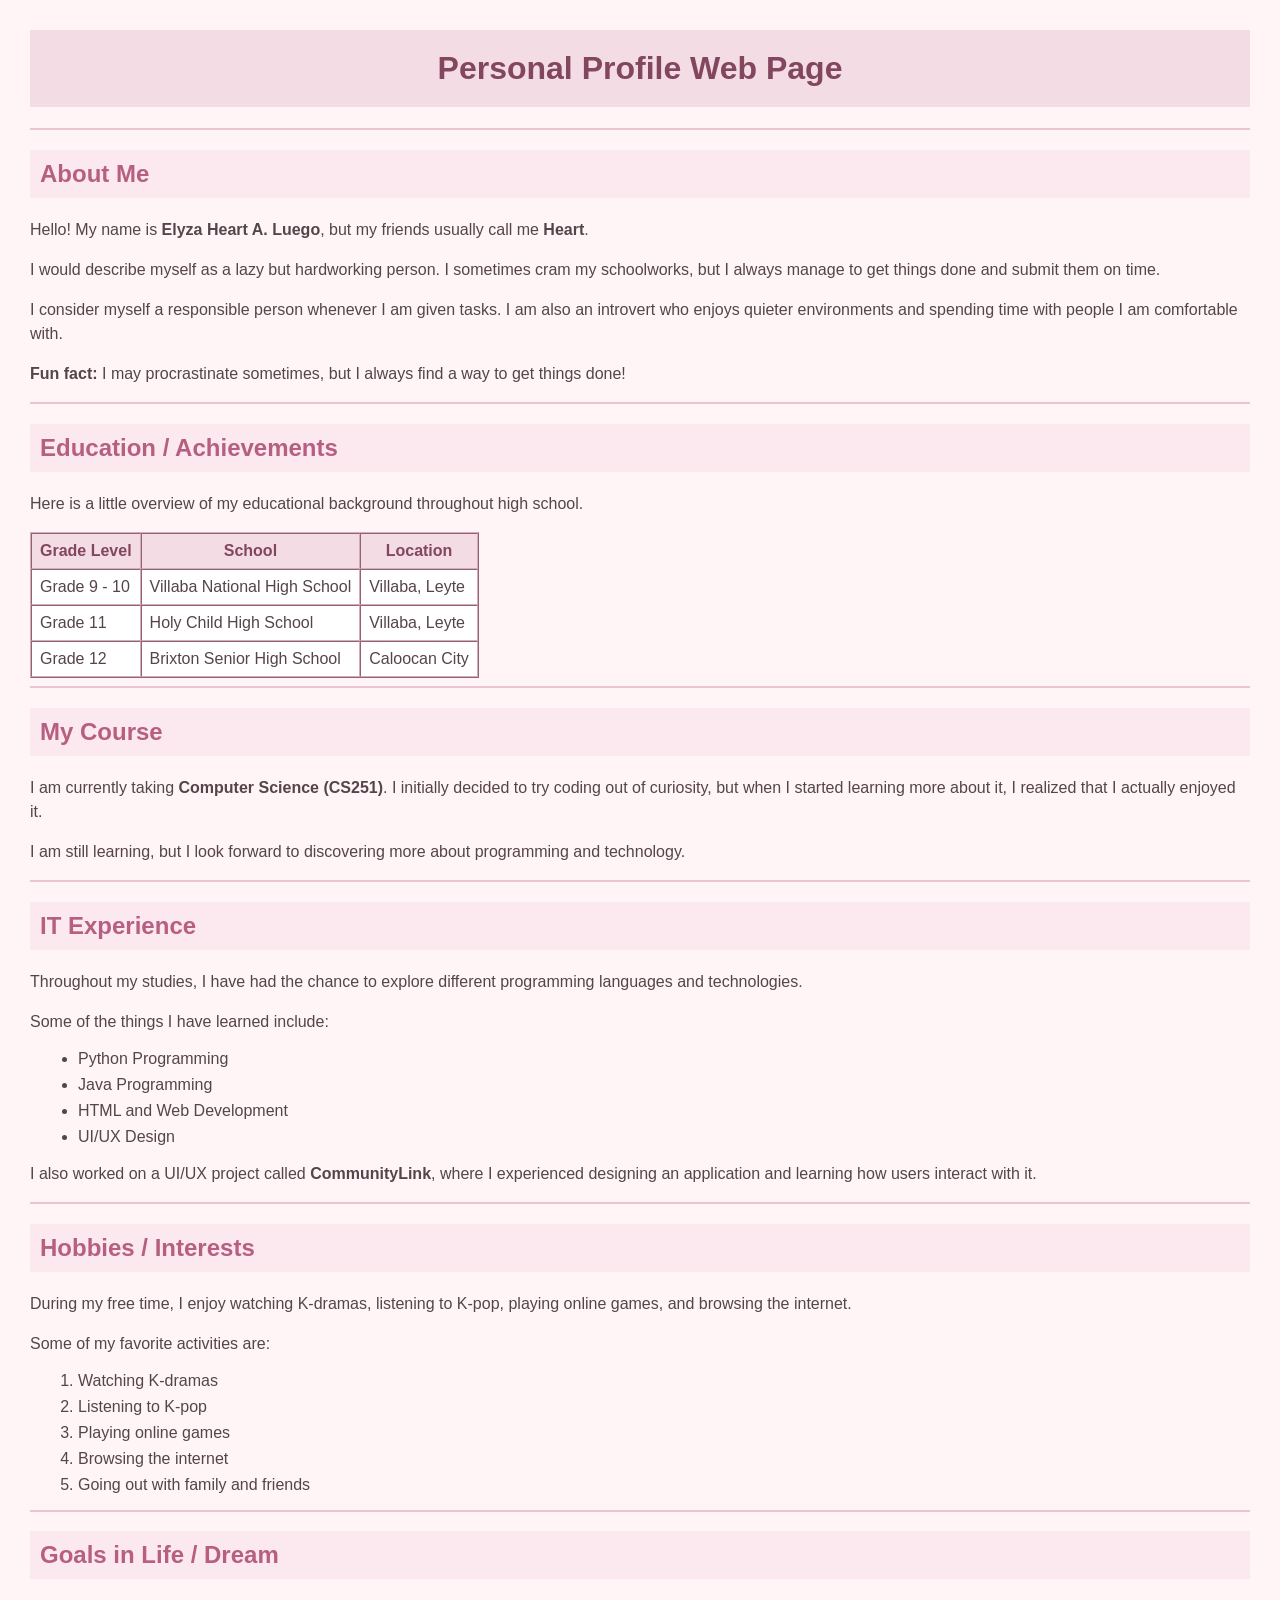
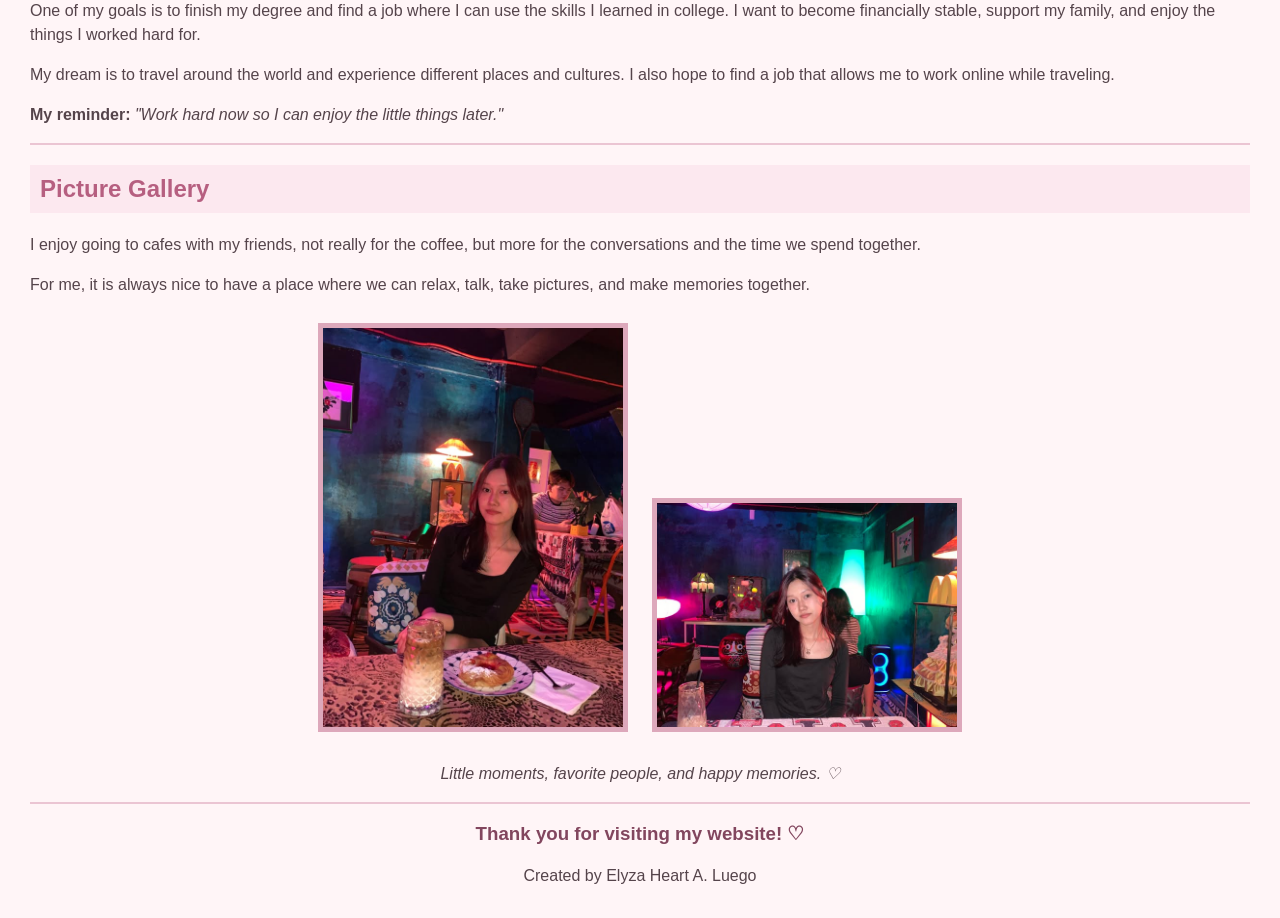
==== introduction/index.html @ 78fad9eb "Refactor HTML structure and remove inline styles" ====
<!DOCTYPE html>
<html lang="en">

<head>
    <link rel="stylesheet" href="css/mystyle.css">
    <title>Heart's Personal Website</title>
    <meta charset="UTF-8">
</head>

<body>

    <h1>
        Personal Profile Web Page
    </h1>

    <hr>

    <h2>About Me</h2>

    <p>
        Hello! My name is <b>Elyza Heart A. Luego</b>,
        but my friends usually call me <b>Heart</b>.
    </p>

    <p>
        I would describe myself as a lazy but hardworking
        person. I sometimes cram my schoolworks, but I
        always manage to get things done and submit them
        on time.
    </p>

    <p>
        I consider myself a responsible person whenever
        I am given tasks. I am also an introvert who enjoys
        quieter environments and spending time with
        people I am comfortable with.
    </p>

    <p>
        <b>Fun fact:</b> I may procrastinate sometimes,
        but I always find a way to get things done!
    </p>

    <hr>

    <h2>Education / Achievements</h2>

    <p>
        Here is a little overview of my educational
        background throughout high school.
    </p>

    <table border="1" cellpadding="5" cellspacing="0">

        <tr>
            <th>Grade Level</th>
            <th>School</th>
            <th>Location</th>
        </tr>

        <tr>
            <td>Grade 9 - 10</td>
            <td>Villaba National High School</td>
            <td>Villaba, Leyte</td>
        </tr>

        <tr>
            <td>Grade 11</td>
            <td>Holy Child High School</td>
            <td>Villaba, Leyte</td>
        </tr>

        <tr>
            <td>Grade 12</td>
            <td>Brixton Senior High School</td>
            <td>Caloocan City</td>
        </tr>

    </table>

    <hr>

    <h2>My Course</h2>

    <p>
        I am currently taking <b>Computer Science (CS251)</b>.
        I initially decided to try coding out of curiosity,
        but when I started learning more about it,
        I realized that I actually enjoyed it.
    </p>

    <p>
        I am still learning, but I look forward to
        discovering more about programming and technology.
    </p>

    <hr>

    <h2>IT Experience</h2>

    <p>
        Throughout my studies, I have had the chance
        to explore different programming languages
        and technologies.
    </p>

    <p>Some of the things I have learned include:</p>

    <ul>
        <li>Python Programming</li>
        <li>Java Programming</li>
        <li>HTML and Web Development</li>
        <li>UI/UX Design</li>
    </ul>

    <p>
        I also worked on a UI/UX project called
        <b>CommunityLink</b>, where I experienced
        designing an application and learning how
        users interact with it.
    </p>

    <hr>

    <h2>Hobbies / Interests</h2>

    <p>
        During my free time, I enjoy watching K-dramas,
        listening to K-pop, playing online games,
        and browsing the internet.
    </p>

    <p>Some of my favorite activities are:</p>

    <ol>
        <li>Watching K-dramas</li>
        <li>Listening to K-pop</li>
        <li>Playing online games</li>
        <li>Browsing the internet</li>
        <li>Going out with family and friends</li>
    </ol>

    <hr>

    <h2>Goals in Life / Dream</h2>

    <p>
        One of my goals is to finish my degree and find
        a job where I can use the skills I learned in
        college. I want to become financially stable,
        support my family, and enjoy the things I worked
        hard for.
    </p>

    <p>
        My dream is to travel around the world and
        experience different places and cultures.
        I also hope to find a job that allows me to
        work online while traveling.
    </p>

    <p>
        <b>My reminder:</b>
        <i>"Work hard now so I can enjoy the little
        things later."</i>
    </p>

    <hr>

    <h2>Picture Gallery</h2>

    <p>
        I enjoy going to cafes with my friends,
        not really for the coffee, but more for
        the conversations and the time we spend together.
    </p>

    <p>
        For me, it is always nice to have a place
        where we can relax, talk, take pictures,
        and make memories together.
    </p>

    <center>

        <img src="image/cafe1.jpg"
             alt="A cafe visit"
             width="300" border="5">

        <img src="image/cafe2.jpg"
             alt="Cafe memory"
             width="300" border="5">

    </center>

    <p align="center">
        <i>
            Little moments, favorite people,
            and happy memories. ♡
        </i>
    </p>

    <hr>

    <center>
        <h3>
            Thank you for visiting my website! ♡
        </h3>

        <p>Created by Elyza Heart A. Luego</p>
    </center>

</body>
</html>
---- introduction/css/mystyle.css ----
body {
    background-color: #FFF5F7;
    color: #55444B;
    font-family: Arial;
    margin: 30px;
}

h1 {
    color: #82465E;
    text-align: center;
    background-color: #F4DCE5;
    padding: 20px;
}

h2 {
    color: #B65F80;
    background-color: #FCE8EF;
    padding: 10px;
}

h3 {
    color: #82465E;
}

p {
    line-height: 1.5;
}

hr {
    border: 1px solid #EBC5D3;
}

table {
    border-color: #DDA8BB;
    background-color: #FFFFFF;
}

th {
    background-color: #F4DCE5;
    color: #82465E;
    padding: 8px;
}

td {
    padding: 8px;
}

li {
    margin: 8px;
}

img {
    border-color: #DDA8BB;
    margin: 10px;
}
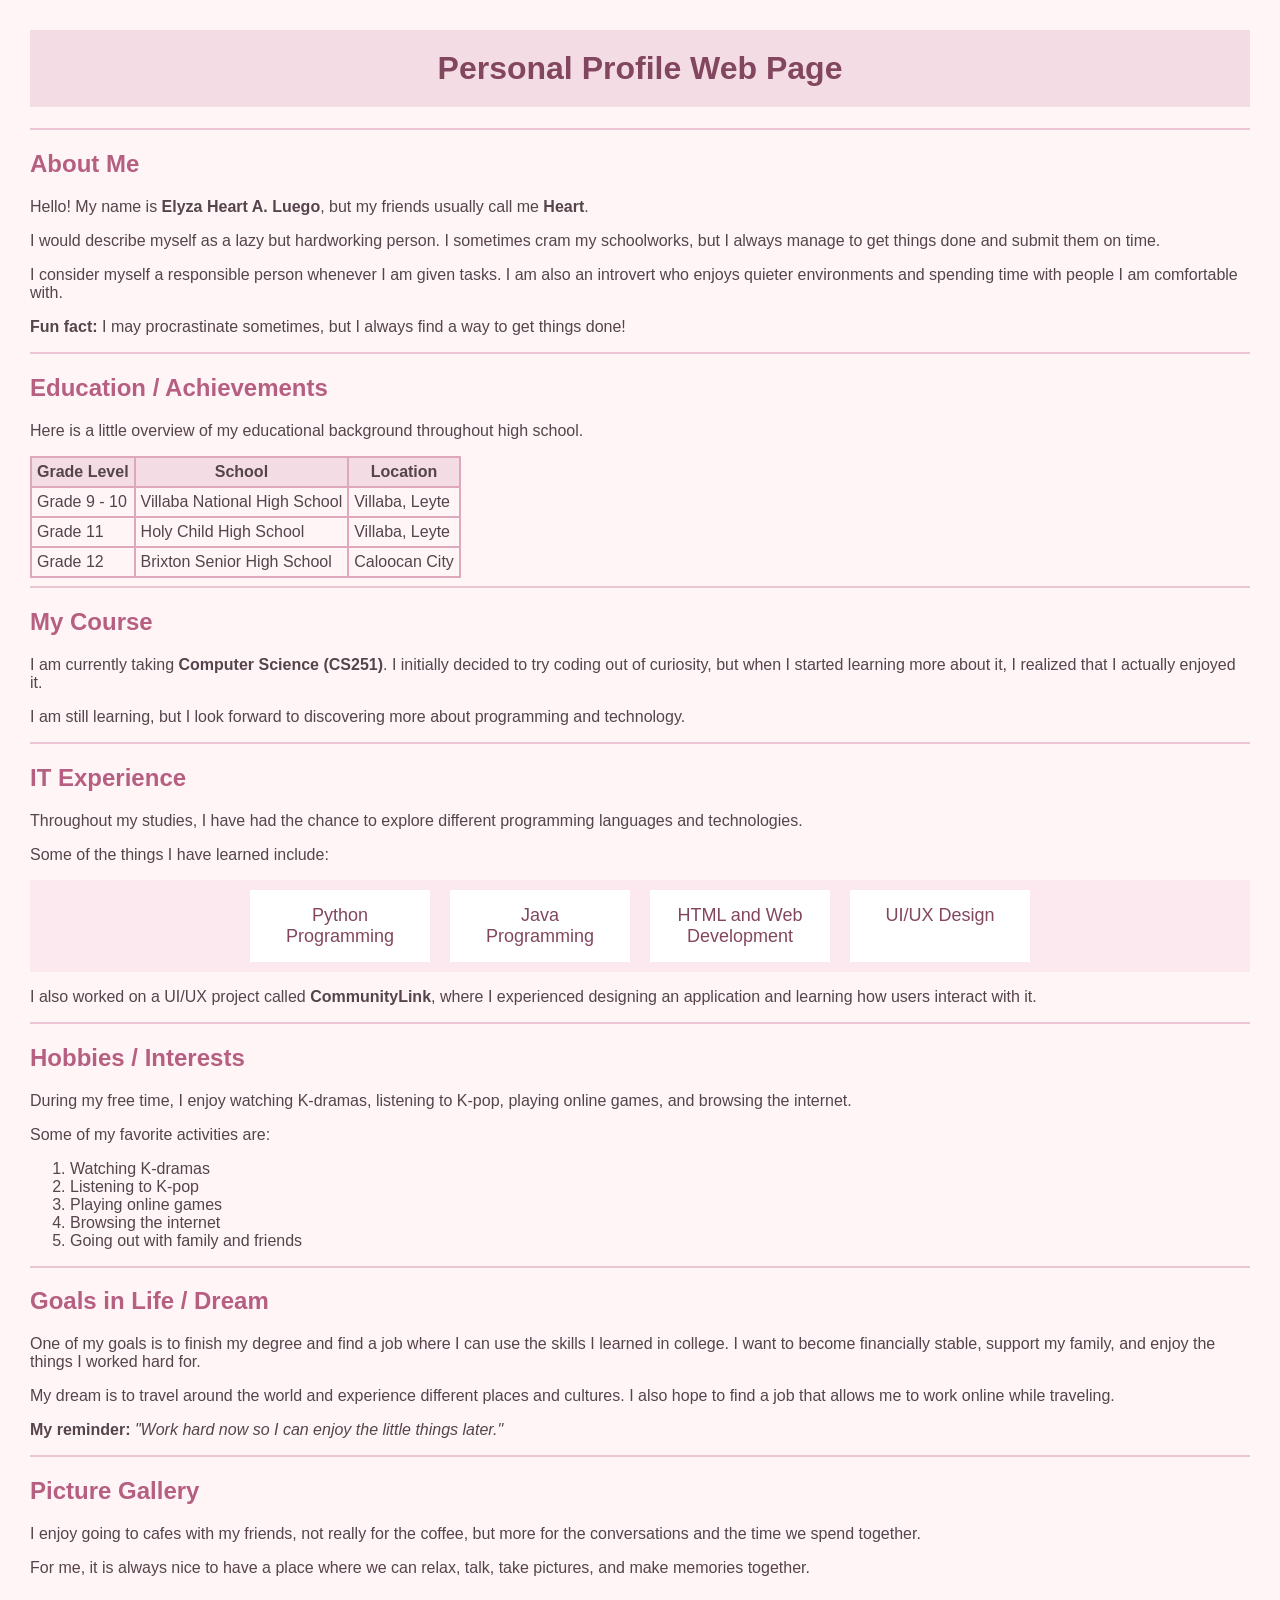
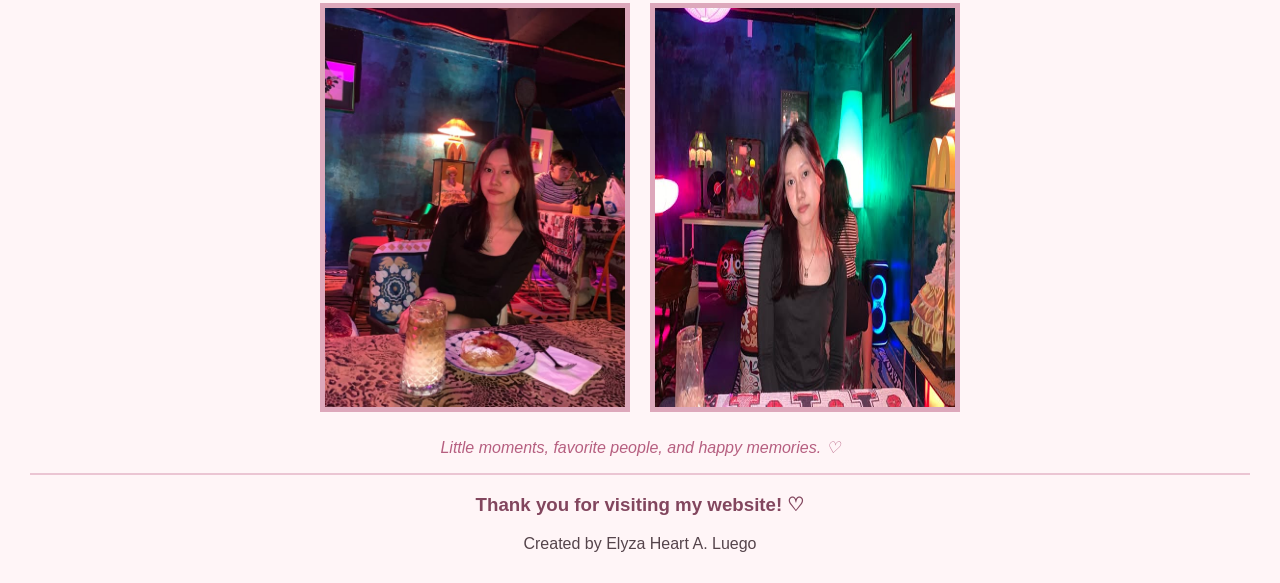
==== commit 263cd893: "Update HTML structure and styles in index.html" ====
--- a/introduction/index.html
+++ b/introduction/index.html
@@ -3,20 +3,25 @@
 <html lang="en">
 
 <head>
-    <link rel="stylesheet" href="css/mystyle.css">
+    <link rel="stylesheet" href="css/flexbox.css?version=0.2">
     <title>Heart's Personal Website</title>
     <meta charset="UTF-8">
 </head>
 
-<body>
+<body bgcolor="#FFF5F7" text="#55444B"
+      link="#B65F80" vlink="#956078">
 
     <h1>
-        Personal Profile Web Page
+        <font color="#82465E">
+            Personal Profile Web Page
+        </font>
     </h1>
 
-    <hr>
-
-    <h2>About Me</h2>
+    <hr color="#EBC5D3">
+
+    <h2>
+        <font color="#B65F80">About Me</font>
+    </h2>
 
     <p>
         Hello! My name is <b>Elyza Heart A. Luego</b>,
@@ -42,18 +47,21 @@
         but I always find a way to get things done!
     </p>
 
-    <hr>
-
-    <h2>Education / Achievements</h2>
+    <hr color="#EBC5D3">
+
+    <h2>
+        <font color="#B65F80">Education / Achievements</font>
+    </h2>
 
     <p>
         Here is a little overview of my educational
         background throughout high school.
     </p>
 
-    <table border="1" cellpadding="5" cellspacing="0">
-
-        <tr>
+    <table border="1" bordercolor="#DDA8BB"
+           cellpadding="5" cellspacing="0">
+
+        <tr bgcolor="#F4DCE5">
             <th>Grade Level</th>
             <th>School</th>
             <th>Location</th>
@@ -79,9 +87,11 @@
 
     </table>
 
-    <hr>
-
-    <h2>My Course</h2>
+    <hr color="#EBC5D3">
+
+    <h2>
+        <font color="#B65F80">My Course</font>
+    </h2>
 
     <p>
         I am currently taking <b>Computer Science (CS251)</b>.
@@ -95,9 +105,11 @@
         discovering more about programming and technology.
     </p>
 
-    <hr>
-
-    <h2>IT Experience</h2>
+    <hr color="#EBC5D3">
+
+    <h2>
+        <font color="#B65F80">IT Experience</font>
+    </h2>
 
     <p>
         Throughout my studies, I have had the chance
@@ -107,12 +119,12 @@
 
     <p>Some of the things I have learned include:</p>
 
-    <ul>
-        <li>Python Programming</li>
-        <li>Java Programming</li>
-        <li>HTML and Web Development</li>
-        <li>UI/UX Design</li>
-    </ul>
+    <div class="container">
+        <div>Python Programming</div>
+        <div>Java Programming</div>
+        <div>HTML and Web Development</div>
+        <div>UI/UX Design</div>
+    </div>
 
     <p>
         I also worked on a UI/UX project called
@@ -121,9 +133,11 @@
         users interact with it.
     </p>
 
-    <hr>
-
-    <h2>Hobbies / Interests</h2>
+    <hr color="#EBC5D3">
+
+    <h2>
+        <font color="#B65F80">Hobbies / Interests</font>
+    </h2>
 
     <p>
         During my free time, I enjoy watching K-dramas,
@@ -141,9 +155,11 @@
         <li>Going out with family and friends</li>
     </ol>
 
-    <hr>
-
-    <h2>Goals in Life / Dream</h2>
+    <hr color="#EBC5D3">
+
+    <h2>
+        <font color="#B65F80">Goals in Life / Dream</font>
+    </h2>
 
     <p>
         One of my goals is to finish my degree and find
@@ -166,9 +182,11 @@
         things later."</i>
     </p>
 
-    <hr>
-
-    <h2>Picture Gallery</h2>
+    <hr color="#EBC5D3">
+
+    <h2>
+        <font color="#B65F80">Picture Gallery</font>
+    </h2>
 
     <p>
         I enjoy going to cafes with my friends,
@@ -182,30 +200,34 @@
         and make memories together.
     </p>
 
-    <center>
+    <div class="gallery">
 
         <img src="image/cafe1.jpg"
              alt="A cafe visit"
-             width="300" border="5">
+             width="300">
 
         <img src="image/cafe2.jpg"
              alt="Cafe memory"
-             width="300" border="5">
-
-    </center>
+             width="300">
+
+    </div>
 
     <p align="center">
         <i>
-            Little moments, favorite people,
-            and happy memories. ♡
+            <font color="#B65F80">
+                Little moments, favorite people,
+                and happy memories. ♡
+            </font>
         </i>
     </p>
 
-    <hr>
+    <hr color="#EBC5D3">
 
     <center>
         <h3>
-            Thank you for visiting my website! ♡
+            <font color="#82465E">
+                Thank you for visiting my website! ♡
+            </font>
         </h3>
 
         <p>Created by Elyza Heart A. Luego</p>
@@ -213,3 +235,4 @@
 
 </body>
 </html>
+
--- a/introduction/css/flexbox.css
+++ b/introduction/css/flexbox.css
@@ -0,0 +1,46 @@
+body {
+    background-color: #FFF5F7;
+    color: #55444B;
+    font-family: Arial;
+    margin: 30px;
+}
+
+h1 {
+    color: #82465E;
+    text-align: center;
+    background-color: #F4DCE5;
+    padding: 20px;
+}
+
+h2 {
+    color: #B65F80;
+}
+
+.container {
+    display: flex;
+    flex-wrap: wrap;
+    justify-content: center;
+    background-color: #FCE8EF;
+}
+
+.container div {
+    background-color: white;
+    color: #82465E;
+    width: 150px;
+    margin: 10px;
+    padding: 15px;
+    text-align: center;
+    font-size: 18px;
+}
+
+.gallery {
+    display: flex;
+    flex-wrap: wrap;
+    justify-content: center;
+}
+
+.gallery img {
+    margin: 10px;
+    border: 5px solid #DDA8BB;
+}
+
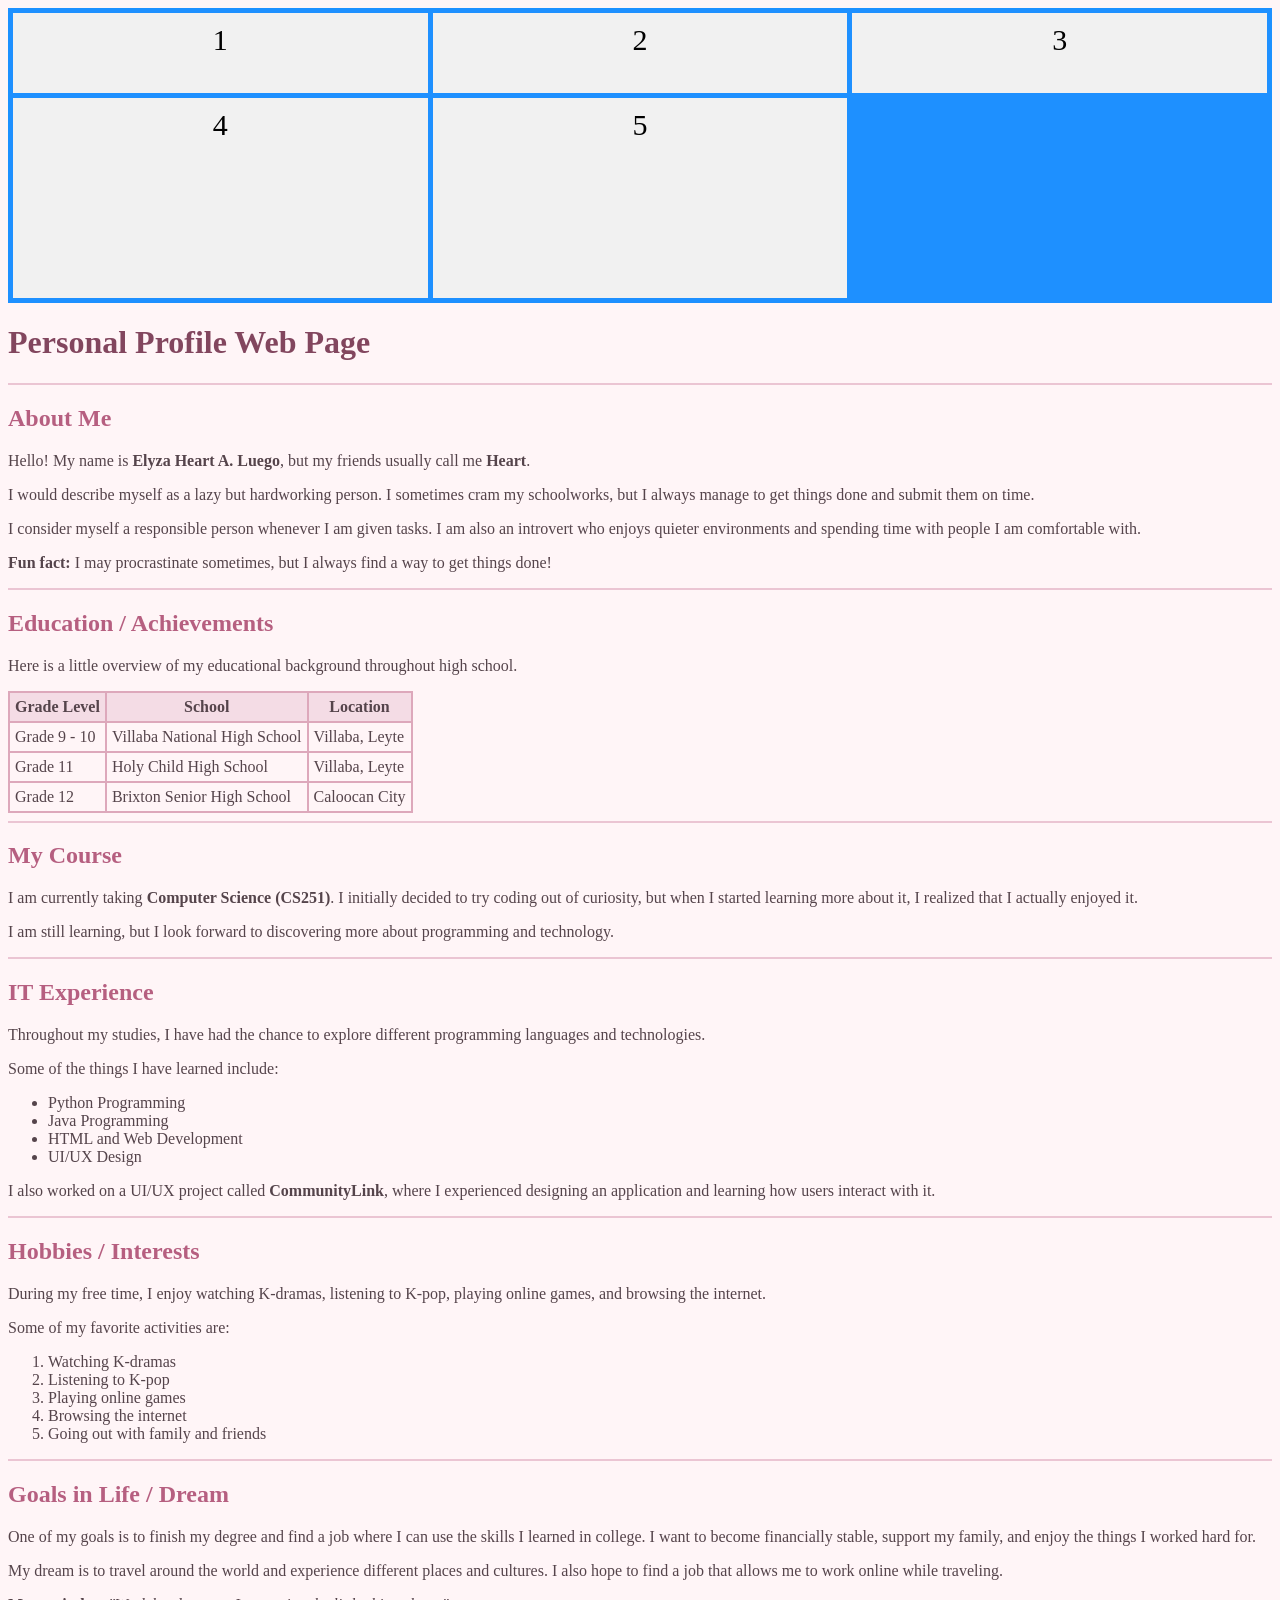
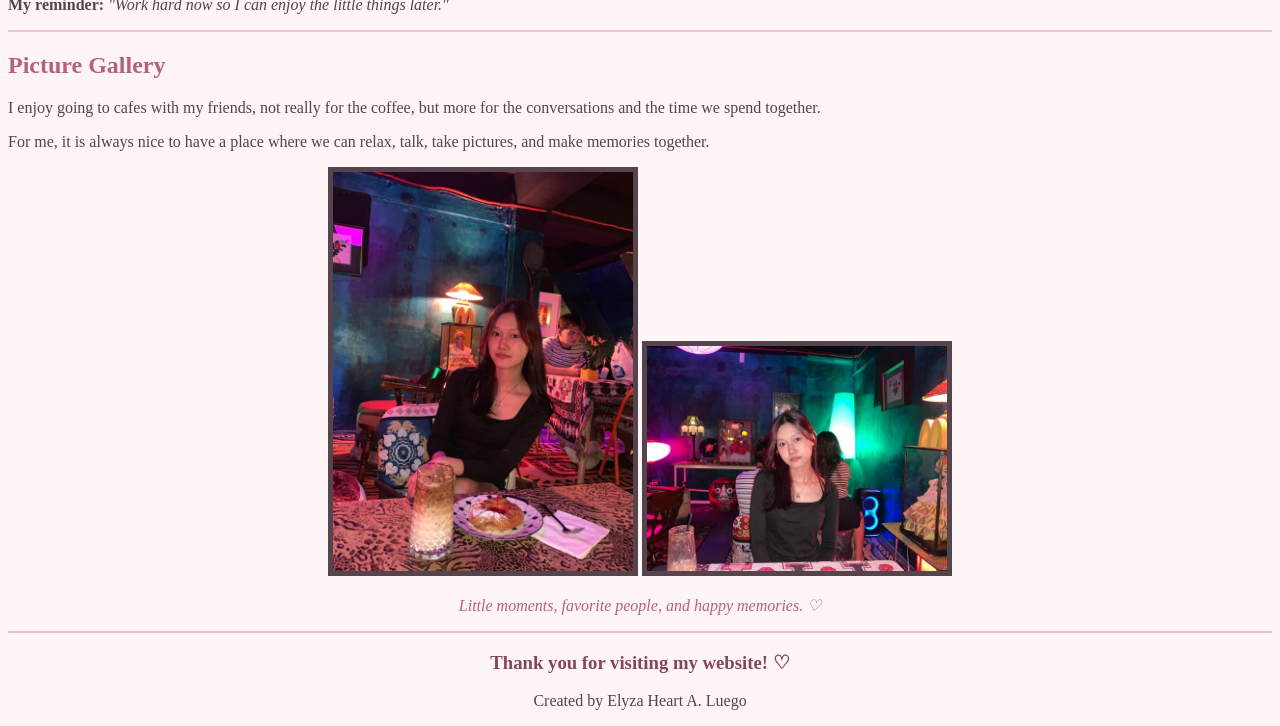
==== commit 08680592: "added css-grid" ====
--- a/introduction/index.html
+++ b/introduction/index.html
@@ -3,13 +3,21 @@
 <html lang="en">
 
 <head>
-    <link rel="stylesheet" href="css/flexbox.css?version=0.2">
+    <link rel="stylesheet" href="css/css-grid.css?version=0.1">
     <title>Heart's Personal Website</title>
     <meta charset="UTF-8">
 </head>
 
 <body bgcolor="#FFF5F7" text="#55444B"
       link="#B65F80" vlink="#956078">
+
+<div class="container">
+<div>1</div>
+<div>2</div>
+<div>3</div>  
+<div>4</div>
+<div>5</div>
+</div>
 
     <h1>
         <font color="#82465E">
@@ -119,12 +127,12 @@
 
     <p>Some of the things I have learned include:</p>
 
-    <div class="container">
-        <div>Python Programming</div>
-        <div>Java Programming</div>
-        <div>HTML and Web Development</div>
-        <div>UI/UX Design</div>
-    </div>
+    <ul>
+        <li>Python Programming</li>
+        <li>Java Programming</li>
+        <li>HTML and Web Development</li>
+        <li>UI/UX Design</li>
+    </ul>
 
     <p>
         I also worked on a UI/UX project called
@@ -200,17 +208,17 @@
         and make memories together.
     </p>
 
-    <div class="gallery">
+    <center>
 
         <img src="image/cafe1.jpg"
              alt="A cafe visit"
-             width="300">
+             width="300" border="5">
 
         <img src="image/cafe2.jpg"
              alt="Cafe memory"
-             width="300">
-
-    </div>
+             width="300" border="5">
+
+    </center>
 
     <p align="center">
         <i>
@@ -235,4 +243,3 @@
 
 </body>
 </html>
-
--- a/introduction/css/css-grid.css
+++ b/introduction/css/css-grid.css
@@ -0,0 +1,15 @@
+.container {
+  display: grid;
+  grid-template-columns: auto auto auto;
+  grid-template-rows: 80px 200px;  
+  background-color: dodgerblue;
+  padding: 5px;
+  gap: 5px;  
+}
+.container div {
+  background-color: #f1f1f1;
+  color:#000;
+  padding: 10px;
+  font-size: 30px;
+  text-align: center;
+}
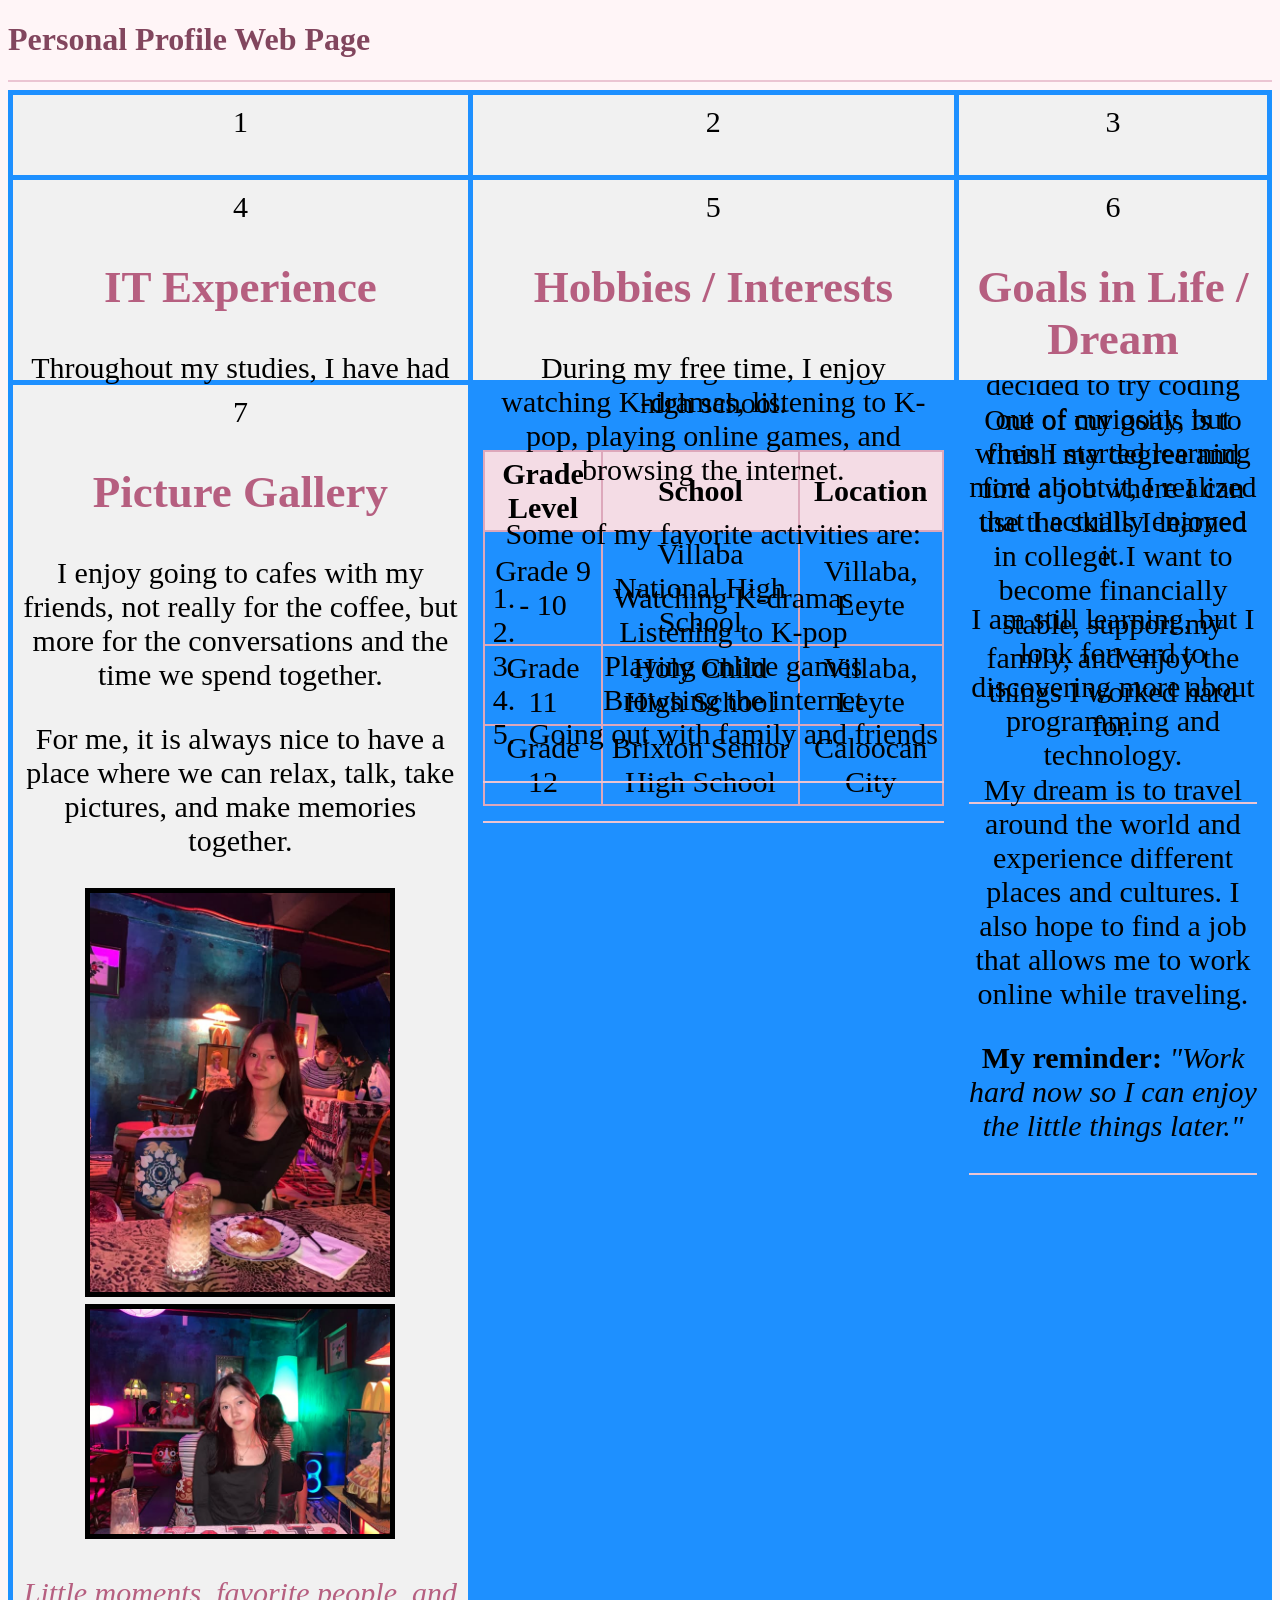
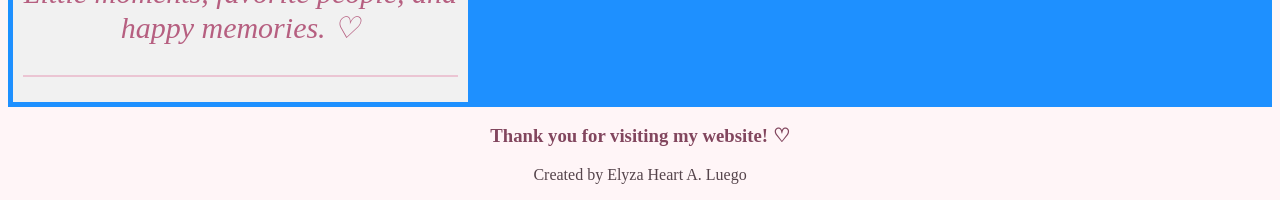
==== commit 5f1af638: "updated main page" ====
--- a/introduction/index.html
+++ b/introduction/index.html
@@ -10,15 +10,6 @@
 
 <body bgcolor="#FFF5F7" text="#55444B"
       link="#B65F80" vlink="#956078">
-
-<div class="container">
-<div>1</div>
-<div>2</div>
-<div>3</div>  
-<div>4</div>
-<div>5</div>
-</div>
-
     <h1>
         <font color="#82465E">
             Personal Profile Web Page
@@ -26,8 +17,10 @@
     </h1>
 
     <hr color="#EBC5D3">
-
-    <h2>
+<div class="container">
+    <div>1
+    
+  <h2>
         <font color="#B65F80">About Me</font>
     </h2>
 
@@ -57,7 +50,12 @@
 
     <hr color="#EBC5D3">
 
-    <h2>
+    </div>
+
+
+    <div>2 
+    
+     <h2>
         <font color="#B65F80">Education / Achievements</font>
     </h2>
 
@@ -97,7 +95,11 @@
 
     <hr color="#EBC5D3">
 
-    <h2>
+    </div>
+
+
+    <div>3
+        <h2>
         <font color="#B65F80">My Course</font>
     </h2>
 
@@ -114,7 +116,11 @@
     </p>
 
     <hr color="#EBC5D3">
-
+    </div>  
+
+
+
+    <div>4
     <h2>
         <font color="#B65F80">IT Experience</font>
     </h2>
@@ -143,7 +149,11 @@
 
     <hr color="#EBC5D3">
 
-    <h2>
+    </div>
+
+   
+    <div>5
+        <h2>
         <font color="#B65F80">Hobbies / Interests</font>
     </h2>
 
@@ -165,7 +175,10 @@
 
     <hr color="#EBC5D3">
 
-    <h2>
+    </div>
+
+    <div> 6
+ <h2>
         <font color="#B65F80">Goals in Life / Dream</font>
     </h2>
 
@@ -192,7 +205,10 @@
 
     <hr color="#EBC5D3">
 
-    <h2>
+    </div>
+
+    <div> 7
+ <h2>
         <font color="#B65F80">Picture Gallery</font>
     </h2>
 
@@ -231,6 +247,11 @@
 
     <hr color="#EBC5D3">
 
+    </div>
+ 
+</div>
+
+
     <center>
         <h3>
             <font color="#82465E">
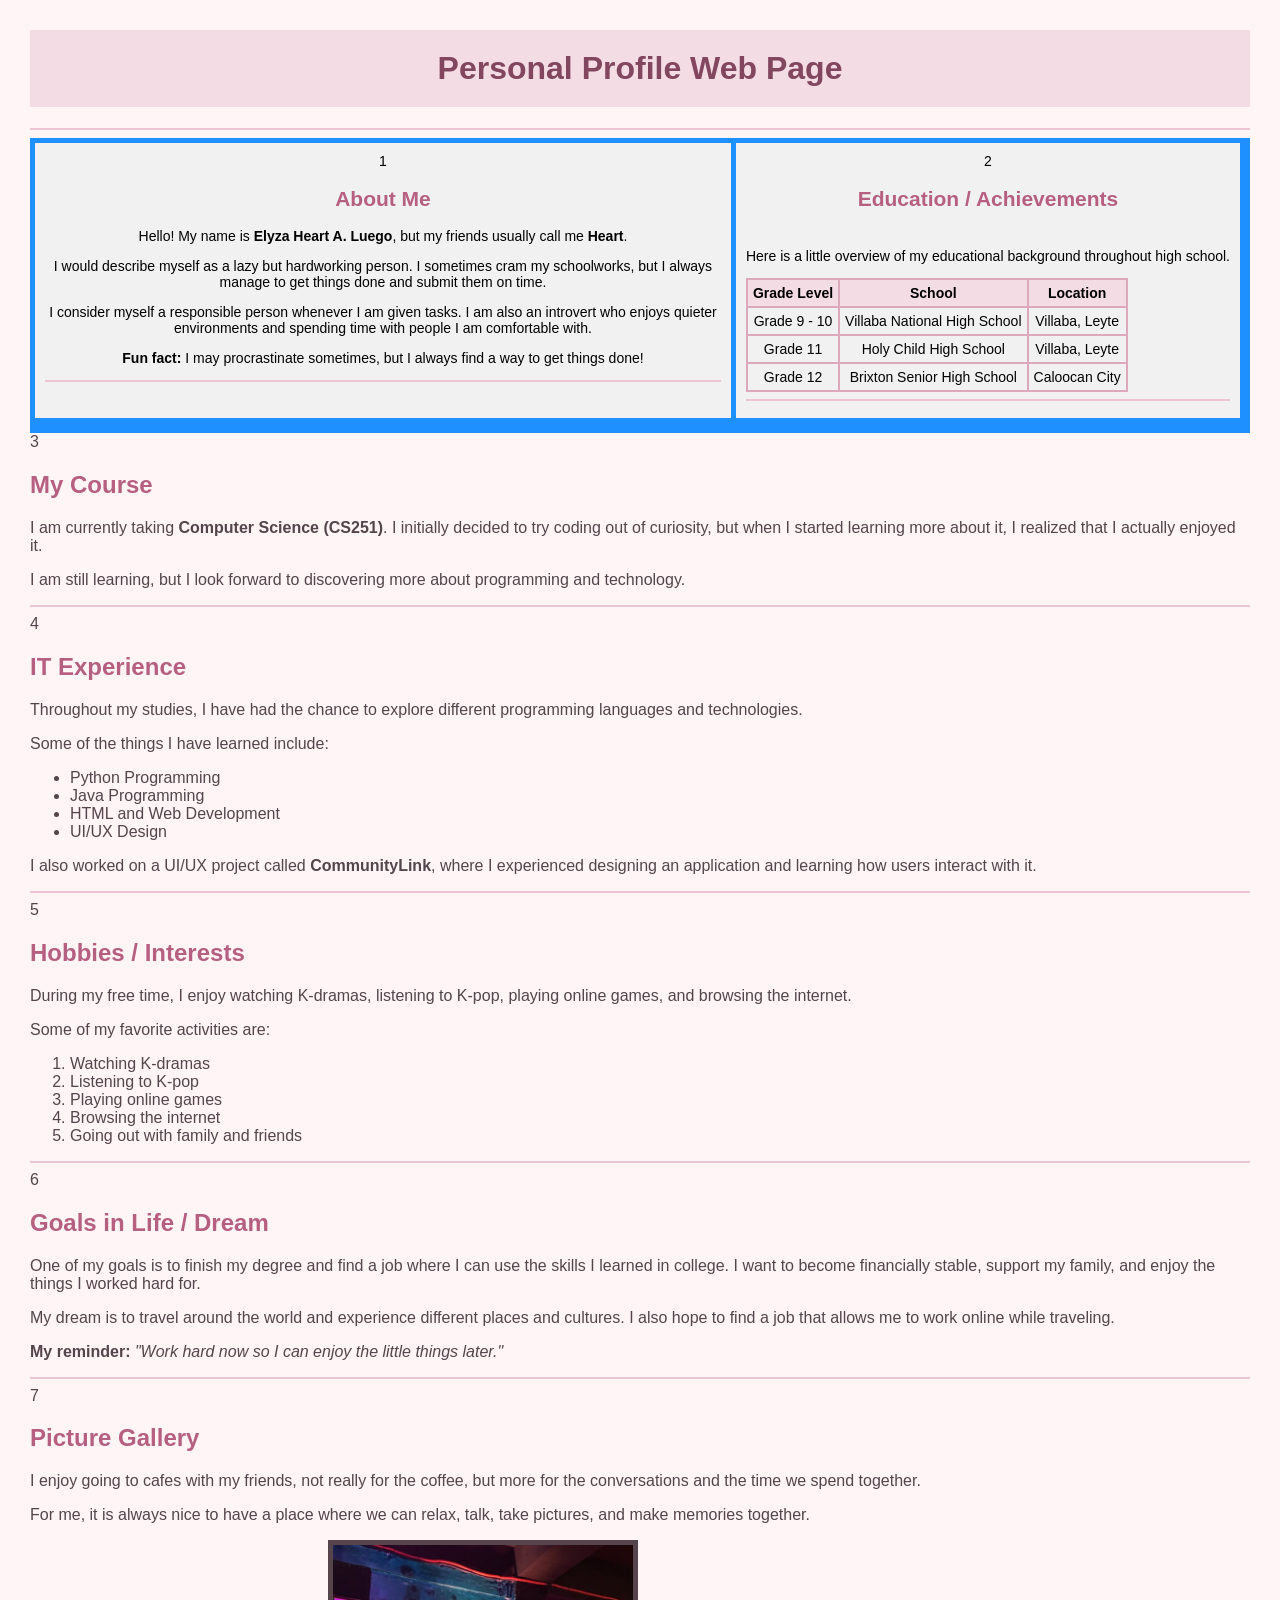
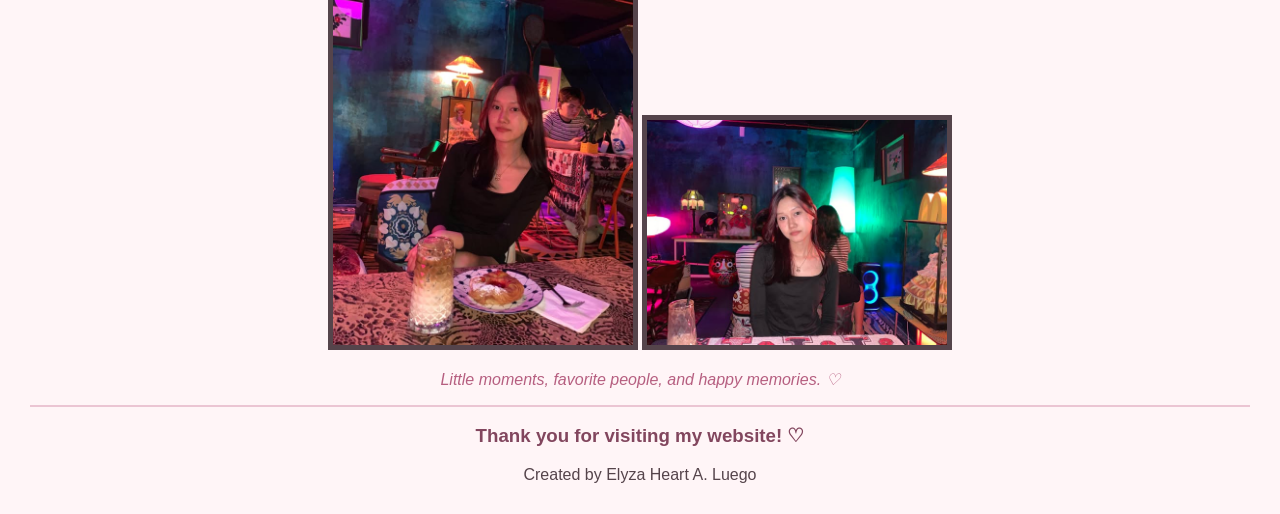
==== commit c8dc93ca: "added flexbox to web page" ====
--- a/introduction/index.html
+++ b/introduction/index.html
@@ -4,6 +4,7 @@
 
 <head>
     <link rel="stylesheet" href="css/css-grid.css?version=0.1">
+    <link rel="stylesheet" href="css/flexbox.css?version=0.2">
     <title>Heart's Personal Website</title>
     <meta charset="UTF-8">
 </head>
@@ -57,6 +58,7 @@
     
      <h2>
         <font color="#B65F80">Education / Achievements</font>
+        <div class="container_flex">
     </h2>
 
     <p>
@@ -94,7 +96,7 @@
     </table>
 
     <hr color="#EBC5D3">
-
+        </div>
     </div>
 
 
--- a/introduction/css/css-grid.css
+++ b/introduction/css/css-grid.css
@@ -1,15 +1,15 @@
 .container {
   display: grid;
   grid-template-columns: auto auto auto;
-  grid-template-rows: 80px 200px;  
+  grid-template-rows: auto auto auto;
   background-color: dodgerblue;
   padding: 5px;
-  gap: 5px;  
+  gap: 5px;
 }
 .container div {
   background-color: #f1f1f1;
-  color:#000;
+  color: #000;
   padding: 10px;
-  font-size: 30px;
+  font-size: 14px;
   text-align: center;
 }
--- a/introduction/css/flexbox.css
+++ b/introduction/css/flexbox.css
@@ -0,0 +1,45 @@
+body {
+    background-color: #FFF5F7;
+    color: #55444B;
+    font-family: Arial;
+    margin: 30px;
+}
+
+h1 {
+    color: #82465E;
+    text-align: center;
+    background-color: #F4DCE5;
+    padding: 20px;
+}
+
+h2 {
+    color: #B65F80;
+}
+
+.container_flex {
+    display: flex;
+    flex-wrap: wrap;
+    justify-content: center;
+    background-color: #FCE8EF;
+}
+
+.container_flex div {
+    background-color: white;
+    color: #82465E;
+    width: 150px;
+    margin: 10px;
+    padding: 15px;
+    text-align: center;
+    font-size: 18px;
+}
+
+.gallery {
+    display: flex;
+    flex-wrap: wrap;
+    justify-content: center;
+}
+
+.gallery img {
+    margin: 10px;
+    border: 5px solid #DDA8BB;
+}
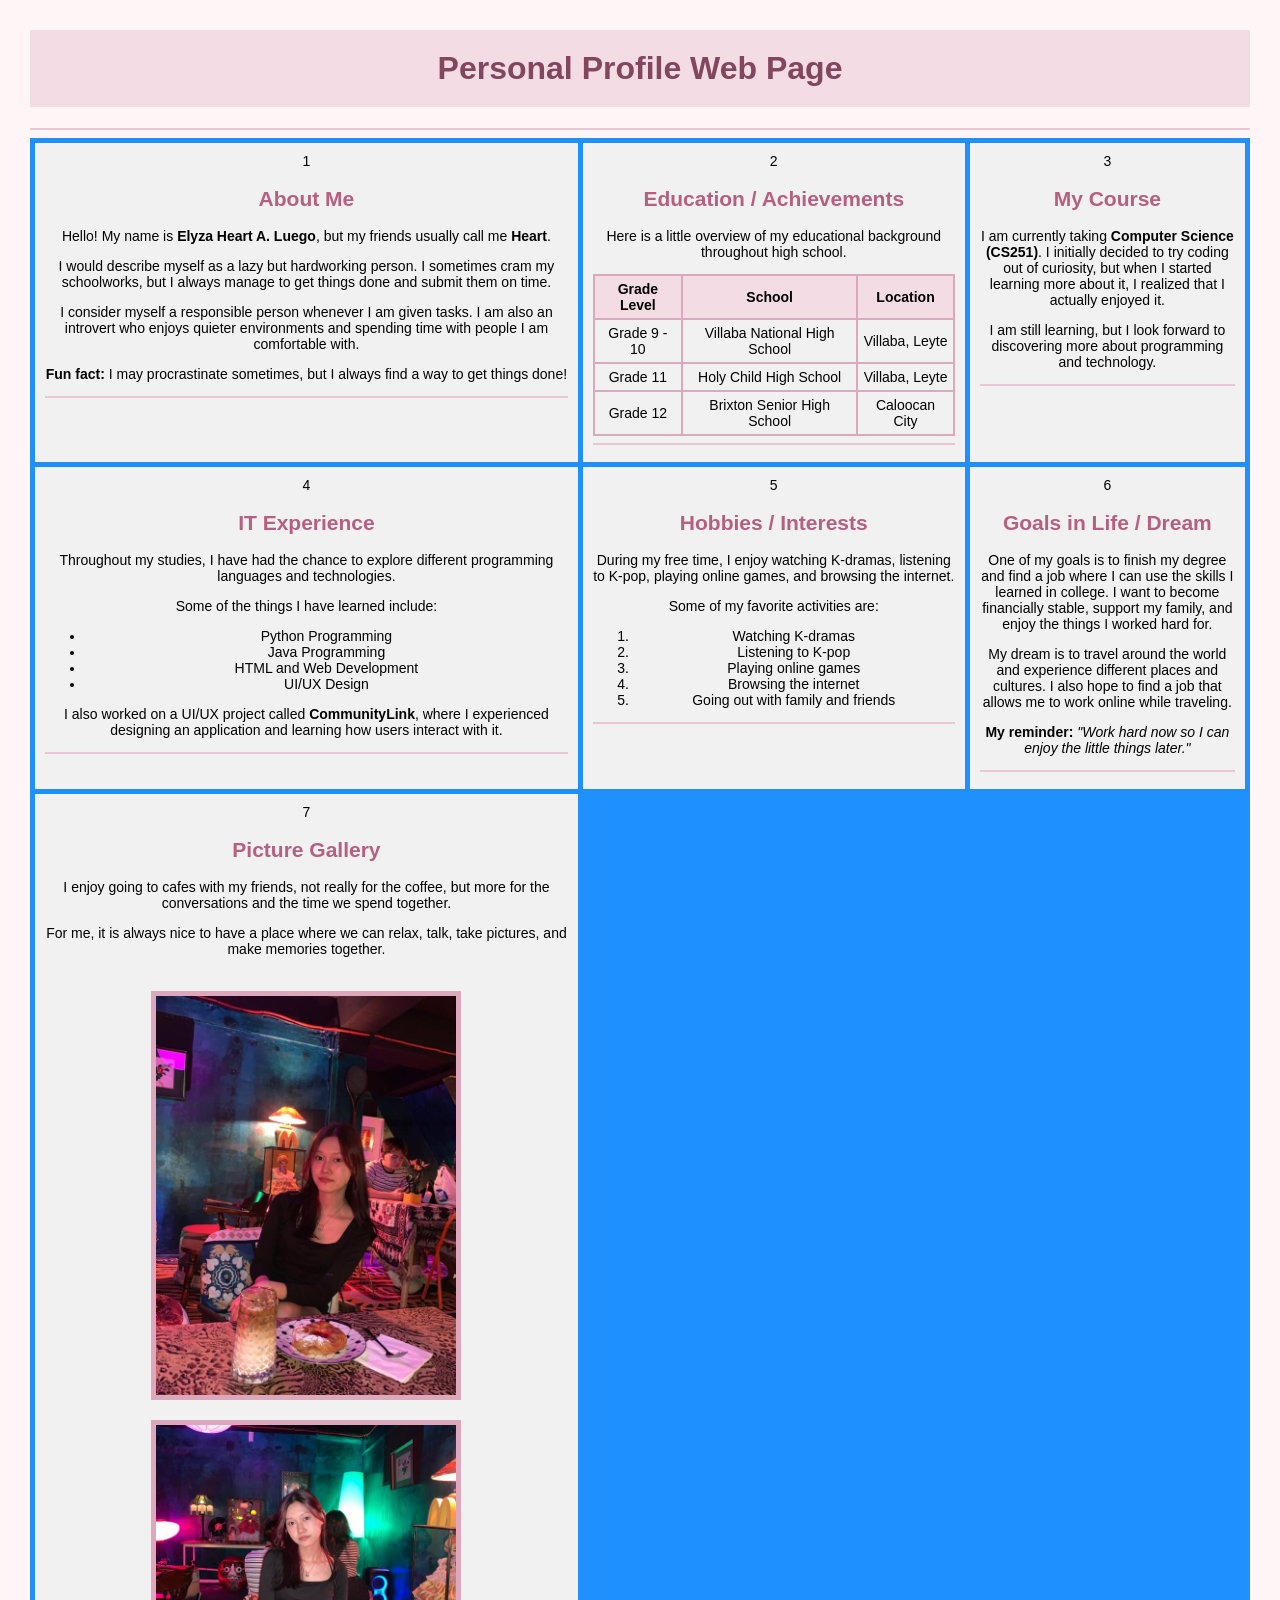
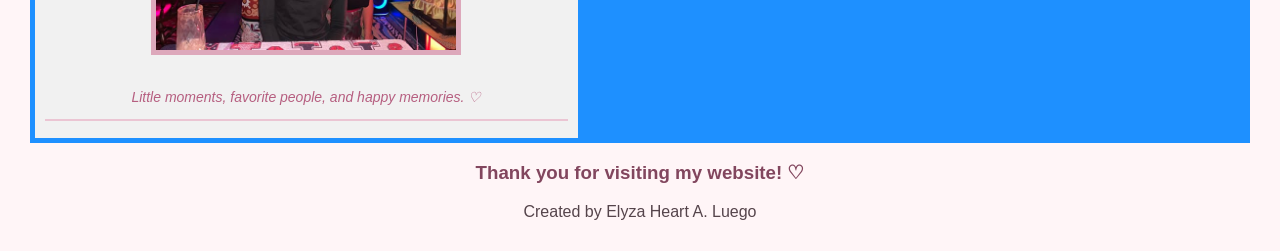
==== commit 6bedee6a: "moved div class container to fix" ====
--- a/introduction/index.html
+++ b/introduction/index.html
@@ -18,6 +18,7 @@
     </h1>
 
     <hr color="#EBC5D3">
+
 <div class="container">
     <div>1
     
@@ -58,7 +59,6 @@
     
      <h2>
         <font color="#B65F80">Education / Achievements</font>
-        <div class="container_flex">
     </h2>
 
     <p>
@@ -96,7 +96,7 @@
     </table>
 
     <hr color="#EBC5D3">
-        </div>
+
     </div>
 
 
@@ -226,7 +226,7 @@
         and make memories together.
     </p>
 
-    <center>
+    <div class="gallery">
 
         <img src="image/cafe1.jpg"
              alt="A cafe visit"
@@ -236,7 +236,7 @@
              alt="Cafe memory"
              width="300" border="5">
 
-    </center>
+    </div>
 
     <p align="center">
         <i>
@@ -266,3 +266,4 @@
 
 </body>
 </html>
+
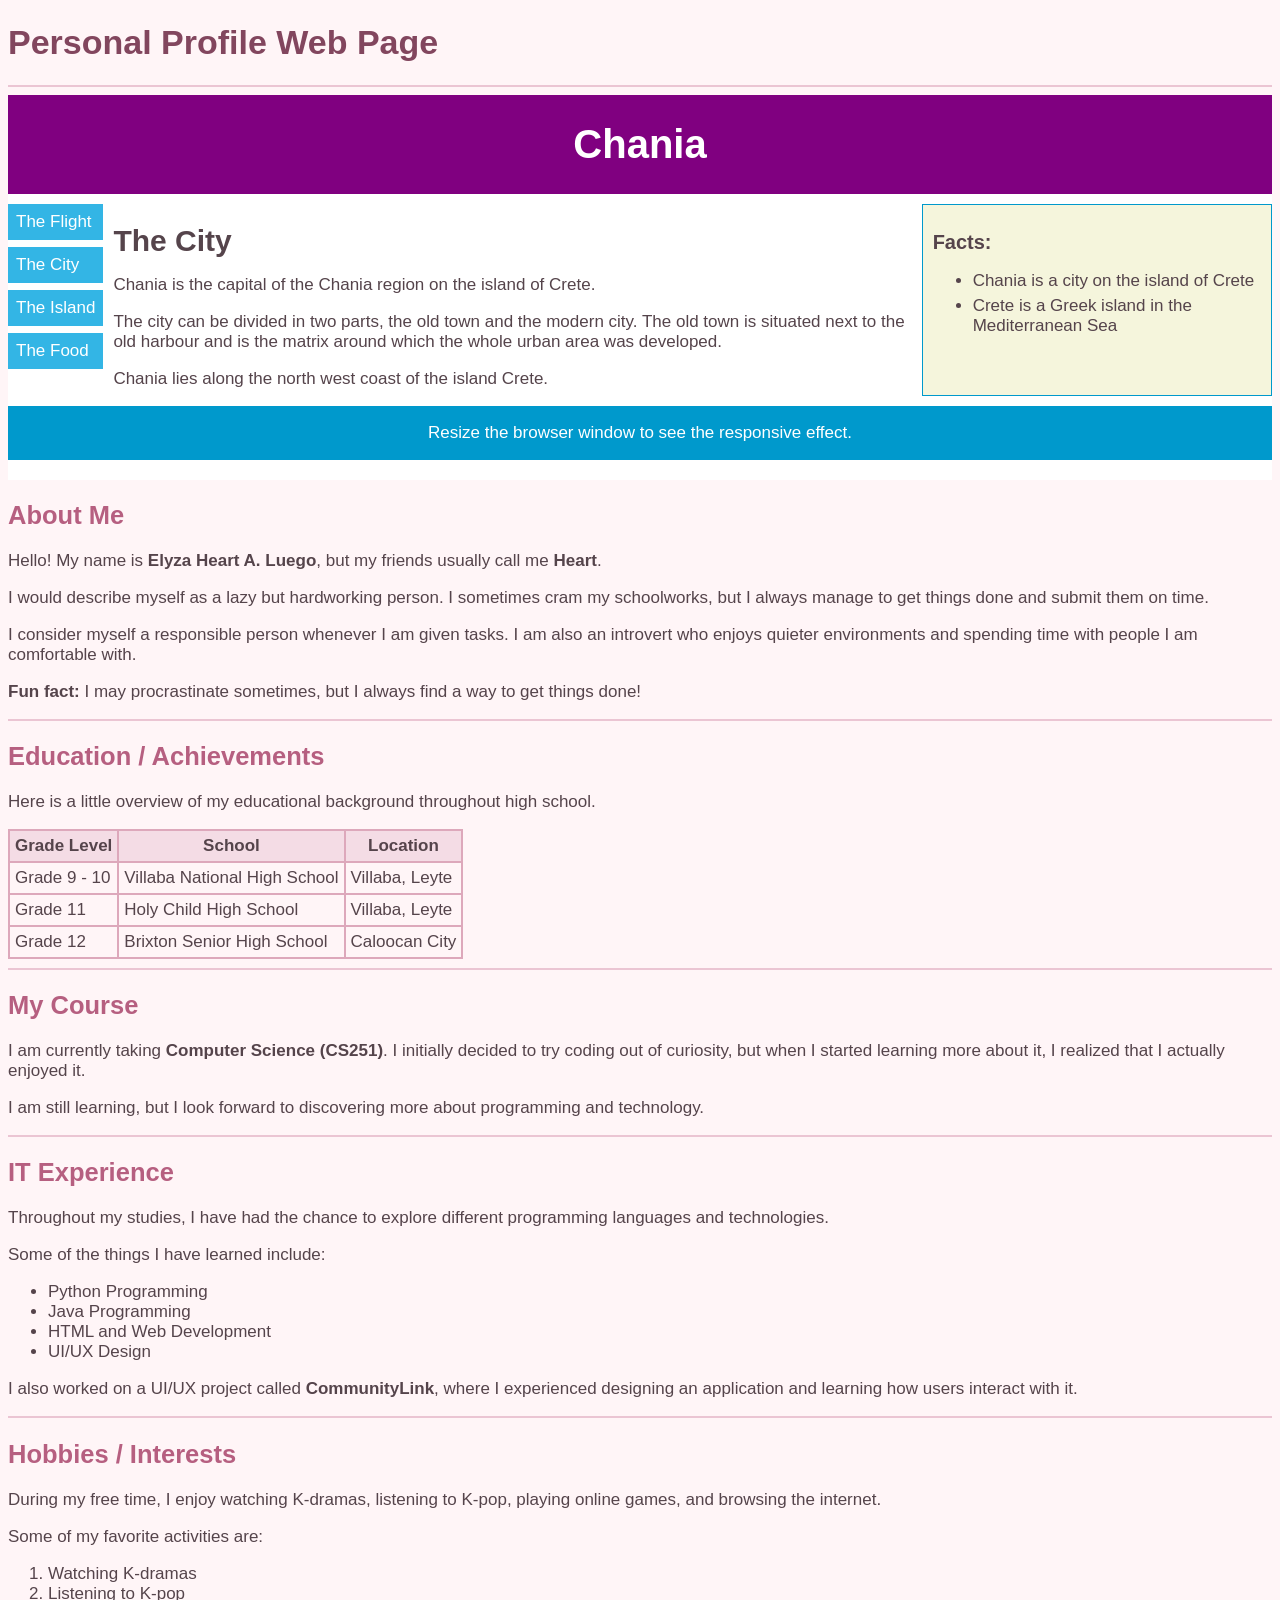
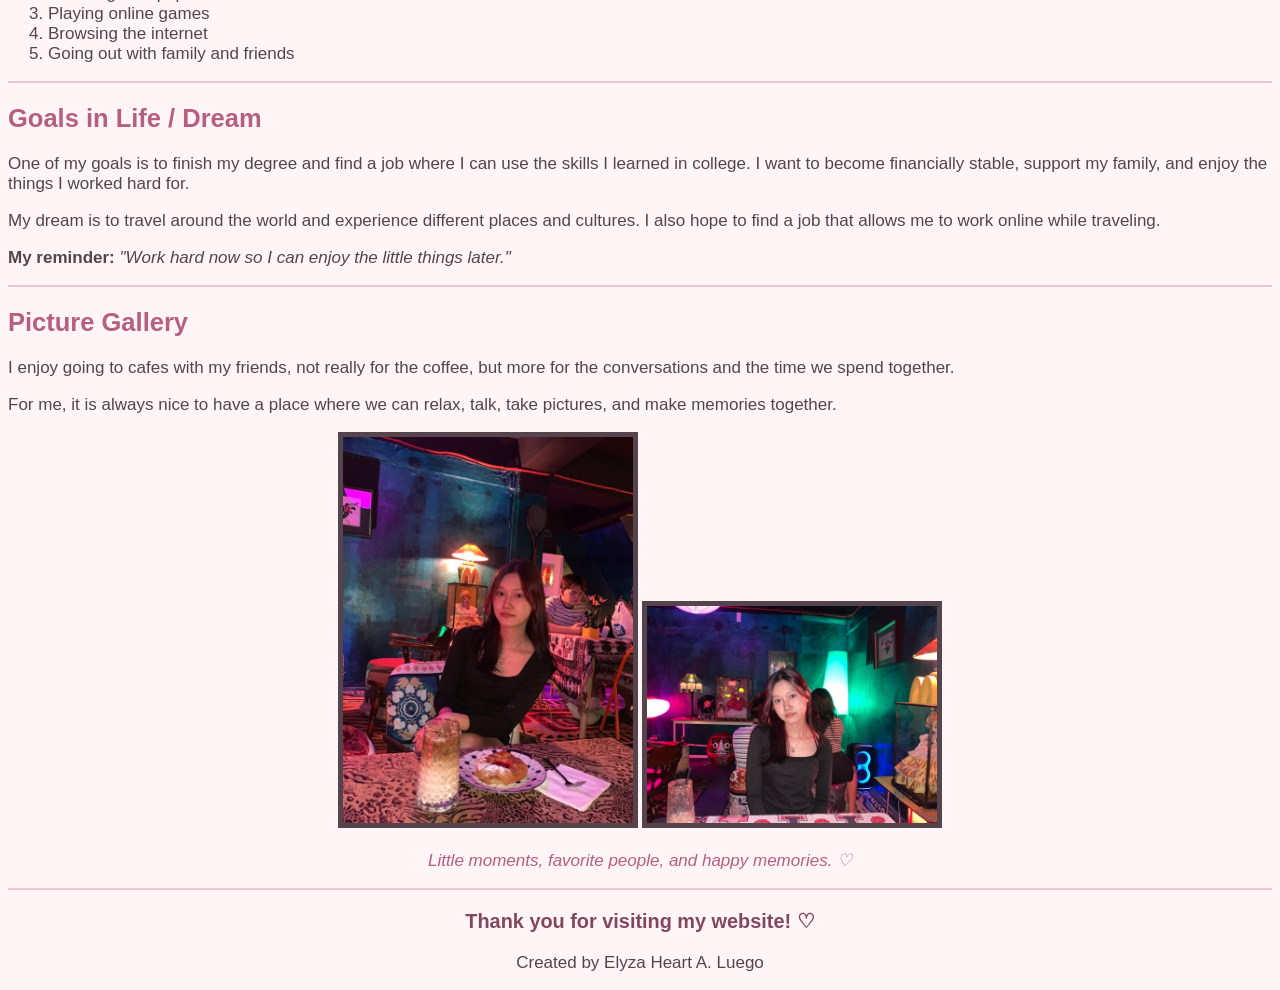
==== commit d3e819ee: "Added W3Schools sample code for rwd" ====
--- a/introduction/index.html
+++ b/introduction/index.html
@@ -3,14 +3,15 @@
 <html lang="en">
 
 <head>
-    <link rel="stylesheet" href="css/css-grid.css?version=0.1">
-    <link rel="stylesheet" href="css/flexbox.css?version=0.2">
+    <link rel="stylesheet" href="css/rwd.css?version=0.1">
+    <meta name="viewport" content="width=device-width, initial-scale=1.0">
     <title>Heart's Personal Website</title>
     <meta charset="UTF-8">
 </head>
 
 <body bgcolor="#FFF5F7" text="#55444B"
       link="#B65F80" vlink="#956078">
+
     <h1>
         <font color="#82465E">
             Personal Profile Web Page
@@ -19,10 +20,40 @@
 
     <hr color="#EBC5D3">
 
-<div class="container">
-    <div>1
     
-  <h2>
+<div class="grid-container">
+
+<div class="header"><h1>Chania</h1></div>
+
+<div class="menu">
+  <ul>
+    <li>The Flight</li>
+    <li>The City</li>
+    <li>The Island</li>
+    <li>The Food</li>
+  </ul>
+</div>
+
+<div class="content">
+  <h1>The City</h1>
+  <p>Chania is the capital of the Chania region on the island of Crete.</p>
+  <p>The city can be divided in two parts, the old town and the modern city. The old town is situated next to the old harbour and is the matrix around which the whole urban area was developed.</p>
+  <p>Chania lies along the north west coast of the island Crete.</p>
+</div>  
+
+<div class="facts">
+  <h2>Facts:</h2>
+  <ul>
+    <li>Chania is a city on the island of Crete</li>
+    <li>Crete is a Greek island in the Mediterranean Sea</li>
+  </ul>
+</div>
+
+<div class="footer"><p>Resize the browser window to see the responsive effect.</p></div>
+  
+</div>
+
+    <h2>
         <font color="#B65F80">About Me</font>
     </h2>
 
@@ -52,12 +83,7 @@
 
     <hr color="#EBC5D3">
 
-    </div>
-
-
-    <div>2 
-    
-     <h2>
+    <h2>
         <font color="#B65F80">Education / Achievements</font>
     </h2>
 
@@ -97,11 +123,7 @@
 
     <hr color="#EBC5D3">
 
-    </div>
-
-
-    <div>3
-        <h2>
+    <h2>
         <font color="#B65F80">My Course</font>
     </h2>
 
@@ -118,11 +140,7 @@
     </p>
 
     <hr color="#EBC5D3">
-    </div>  
-
-
-
-    <div>4
+
     <h2>
         <font color="#B65F80">IT Experience</font>
     </h2>
@@ -151,11 +169,7 @@
 
     <hr color="#EBC5D3">
 
-    </div>
-
-   
-    <div>5
-        <h2>
+    <h2>
         <font color="#B65F80">Hobbies / Interests</font>
     </h2>
 
@@ -177,10 +191,7 @@
 
     <hr color="#EBC5D3">
 
-    </div>
-
-    <div> 6
- <h2>
+    <h2>
         <font color="#B65F80">Goals in Life / Dream</font>
     </h2>
 
@@ -207,10 +218,7 @@
 
     <hr color="#EBC5D3">
 
-    </div>
-
-    <div> 7
- <h2>
+    <h2>
         <font color="#B65F80">Picture Gallery</font>
     </h2>
 
@@ -226,7 +234,7 @@
         and make memories together.
     </p>
 
-    <div class="gallery">
+    <center>
 
         <img src="image/cafe1.jpg"
              alt="A cafe visit"
@@ -236,7 +244,7 @@
              alt="Cafe memory"
              width="300" border="5">
 
-    </div>
+    </center>
 
     <p align="center">
         <i>
@@ -249,11 +257,6 @@
 
     <hr color="#EBC5D3">
 
-    </div>
- 
-</div>
-
-
     <center>
         <h3>
             <font color="#82465E">
@@ -266,4 +269,3 @@
 
 </body>
 </html>
-
--- a/introduction/css/rwd.css
+++ b/introduction/css/rwd.css
@@ -0,0 +1,104 @@
+
+* {
+  box-sizing: border-box;
+}
+
+body {
+  font-family: "Lucida Sans", sans-serif;
+  font-size: 17px;
+}
+
+.grid-container {
+  display: grid;
+  grid-template-areas:
+    'header'
+    'menu'
+    'main'
+    'facts'
+    'footer';
+  background-color: white;
+  gap: 10px;  
+}
+
+.header {
+  grid-area: header;
+  background-color: purple;
+  text-align: center;
+  color: #ffffff;
+}
+
+.header > h1 {
+  font-size: 40px;
+}
+
+.menu {
+  grid-area: menu;
+  }
+  
+.menu ul {
+  list-style-type: none;
+  margin: 0;
+  padding: 0;
+}
+
+.menu li {
+  padding: 8px;
+  margin-bottom: 7px;
+  background-color: #33b5e5;
+  color: #ffffff;
+}
+
+.menu li:hover {
+  background-color: #0099cc;
+}
+  
+.content {
+  grid-area: main;
+}
+
+.content > h1 {
+  font-size: 30px;
+  margin-bottom: 7px;
+}
+
+.content > p {
+  margin-bottom: 7px;
+}
+
+.facts {
+  grid-area: facts;
+  border: 1px solid #0099cc;
+  background-color: beige;
+  padding: 10px;
+}
+
+.facts > h2 {
+  font-size: 20px;
+}
+
+.facts li {
+  margin-bottom: 5px;
+}
+
+.footer {
+  grid-area: footer;
+  background-color: #0099cc;
+  color: #ffffff;
+  text-align: center;
+}
+
+@media (min-width: 600px) {
+  .header {grid-area: 1 / span 6;}
+  .menu {grid-area: 2 / span 1;}
+  .content {grid-area: 2 / span 4;}
+  .facts {grid-area: 3 / span 6;}
+  .footer {grid-area: 4 / span 6;}
+}
+
+@media (min-width: 768px) {
+  .header {grid-area: 1 / span 6;}
+  .menu {grid-area: 2 / span 1;}
+  .content {grid-area: 2 / span 4;}
+  .facts {grid-area: 2 / span 1;}
+  .footer {grid-area: 3 / span 6;}
+}
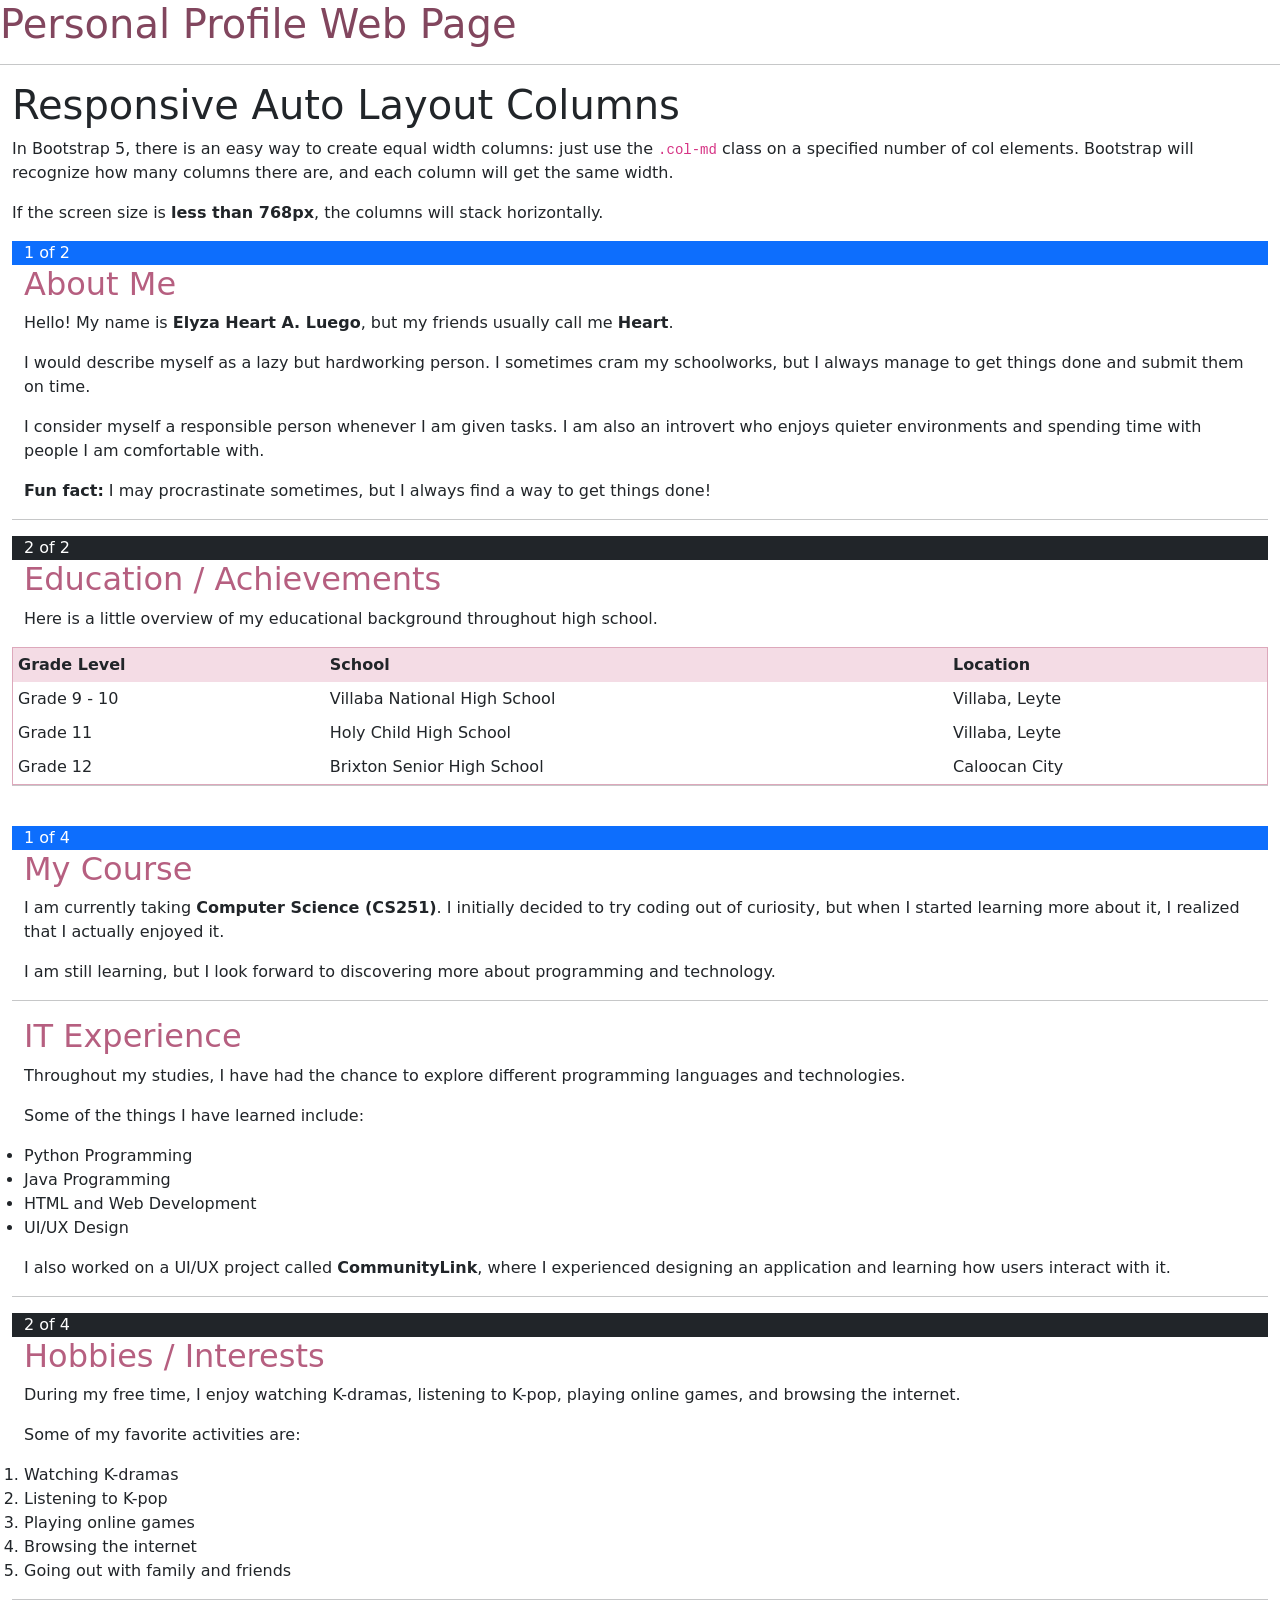
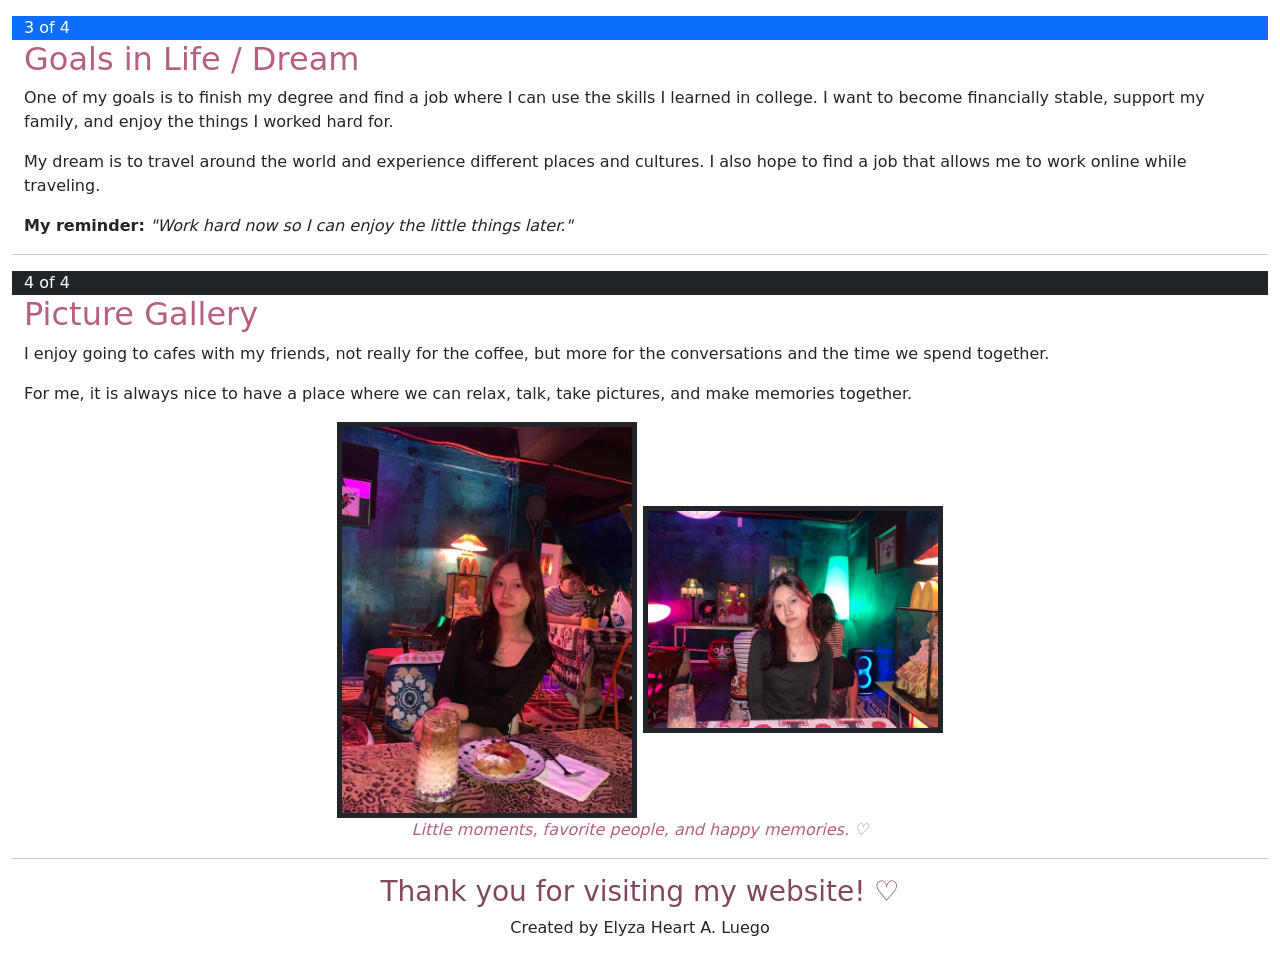
==== commit 4b28d74d: "added bootstrap example from W3Schools" ====
--- a/introduction/index.html
+++ b/introduction/index.html
@@ -3,11 +3,15 @@
 <html lang="en">
 
 <head>
-    <link rel="stylesheet" href="css/rwd.css?version=0.1">
-    <meta name="viewport" content="width=device-width, initial-scale=1.0">
     <title>Heart's Personal Website</title>
-    <meta charset="UTF-8">
+    <meta charset="utf-8">
+    <meta name="viewport" content="width=device-width, initial-scale=1">
+    <link href="https://cdn.jsdelivr.net/npm/bootstrap@5.3.8/dist/css/bootstrap.min.css" rel="stylesheet">
+    <script src="https://cdn.jsdelivr.net/npm/bootstrap@5.3.8/dist/js/bootstrap.bundle.min.js"></script>
+
+ 
 </head>
+
 
 <body bgcolor="#FFF5F7" text="#55444B"
       link="#B65F80" vlink="#956078">
@@ -20,40 +24,14 @@
 
     <hr color="#EBC5D3">
 
-    
-<div class="grid-container">
-
-<div class="header"><h1>Chania</h1></div>
-
-<div class="menu">
-  <ul>
-    <li>The Flight</li>
-    <li>The City</li>
-    <li>The Island</li>
-    <li>The Food</li>
-  </ul>
-</div>
-
-<div class="content">
-  <h1>The City</h1>
-  <p>Chania is the capital of the Chania region on the island of Crete.</p>
-  <p>The city can be divided in two parts, the old town and the modern city. The old town is situated next to the old harbour and is the matrix around which the whole urban area was developed.</p>
-  <p>Chania lies along the north west coast of the island Crete.</p>
-</div>  
-
-<div class="facts">
-  <h2>Facts:</h2>
-  <ul>
-    <li>Chania is a city on the island of Crete</li>
-    <li>Crete is a Greek island in the Mediterranean Sea</li>
-  </ul>
-</div>
-
-<div class="footer"><p>Resize the browser window to see the responsive effect.</p></div>
-  
-</div>
-
-    <h2>
+    <div class="container-fluid mt-3">
+  <h1>Responsive Auto Layout Columns</h1>
+  <p>In Bootstrap 5, there is an easy way to create equal width columns: just use the <code>.col-md</code> class on a specified number of col elements. Bootstrap will recognize how many columns there are, and each column will get the same width.</p>
+  <p>If the screen size is <strong>less than 768px</strong>, the columns will stack horizontally.</p>
+  <div class="container-fluid">
+    <div class="row">
+      <div class="col-md bg-primary text-white">1 of 2</div>
+       <h2>
         <font color="#B65F80">About Me</font>
     </h2>
 
@@ -83,7 +61,8 @@
 
     <hr color="#EBC5D3">
 
-    <h2>
+      <div class="col-md bg-dark text-white">2 of 2</div>
+      <h2>
         <font color="#B65F80">Education / Achievements</font>
     </h2>
 
@@ -123,7 +102,15 @@
 
     <hr color="#EBC5D3">
 
-    <h2>
+    </div>  
+  </div>
+  <br>
+  
+  <div class="container-fluid">
+    <div class="row">
+      <div class="col-md bg-primary text-white">1 of 4</div>
+
+      <h2>
         <font color="#B65F80">My Course</font>
     </h2>
 
@@ -169,7 +156,9 @@
 
     <hr color="#EBC5D3">
 
-    <h2>
+      <div class="col-md bg-dark text-white">2 of 4</div>
+
+        <h2>
         <font color="#B65F80">Hobbies / Interests</font>
     </h2>
 
@@ -191,6 +180,9 @@
 
     <hr color="#EBC5D3">
 
+      <div class="col-md bg-primary text-white">3 of 4</div>
+
+      
     <h2>
         <font color="#B65F80">Goals in Life / Dream</font>
     </h2>
@@ -218,7 +210,8 @@
 
     <hr color="#EBC5D3">
 
-    <h2>
+      <div class="col-md bg-dark text-white">4 of 4</div>
+       <h2>
         <font color="#B65F80">Picture Gallery</font>
     </h2>
 
@@ -266,6 +259,10 @@
 
         <p>Created by Elyza Heart A. Luego</p>
     </center>
+    </div>  
+  </div>
+</div>
+    
 
 </body>
 </html>
